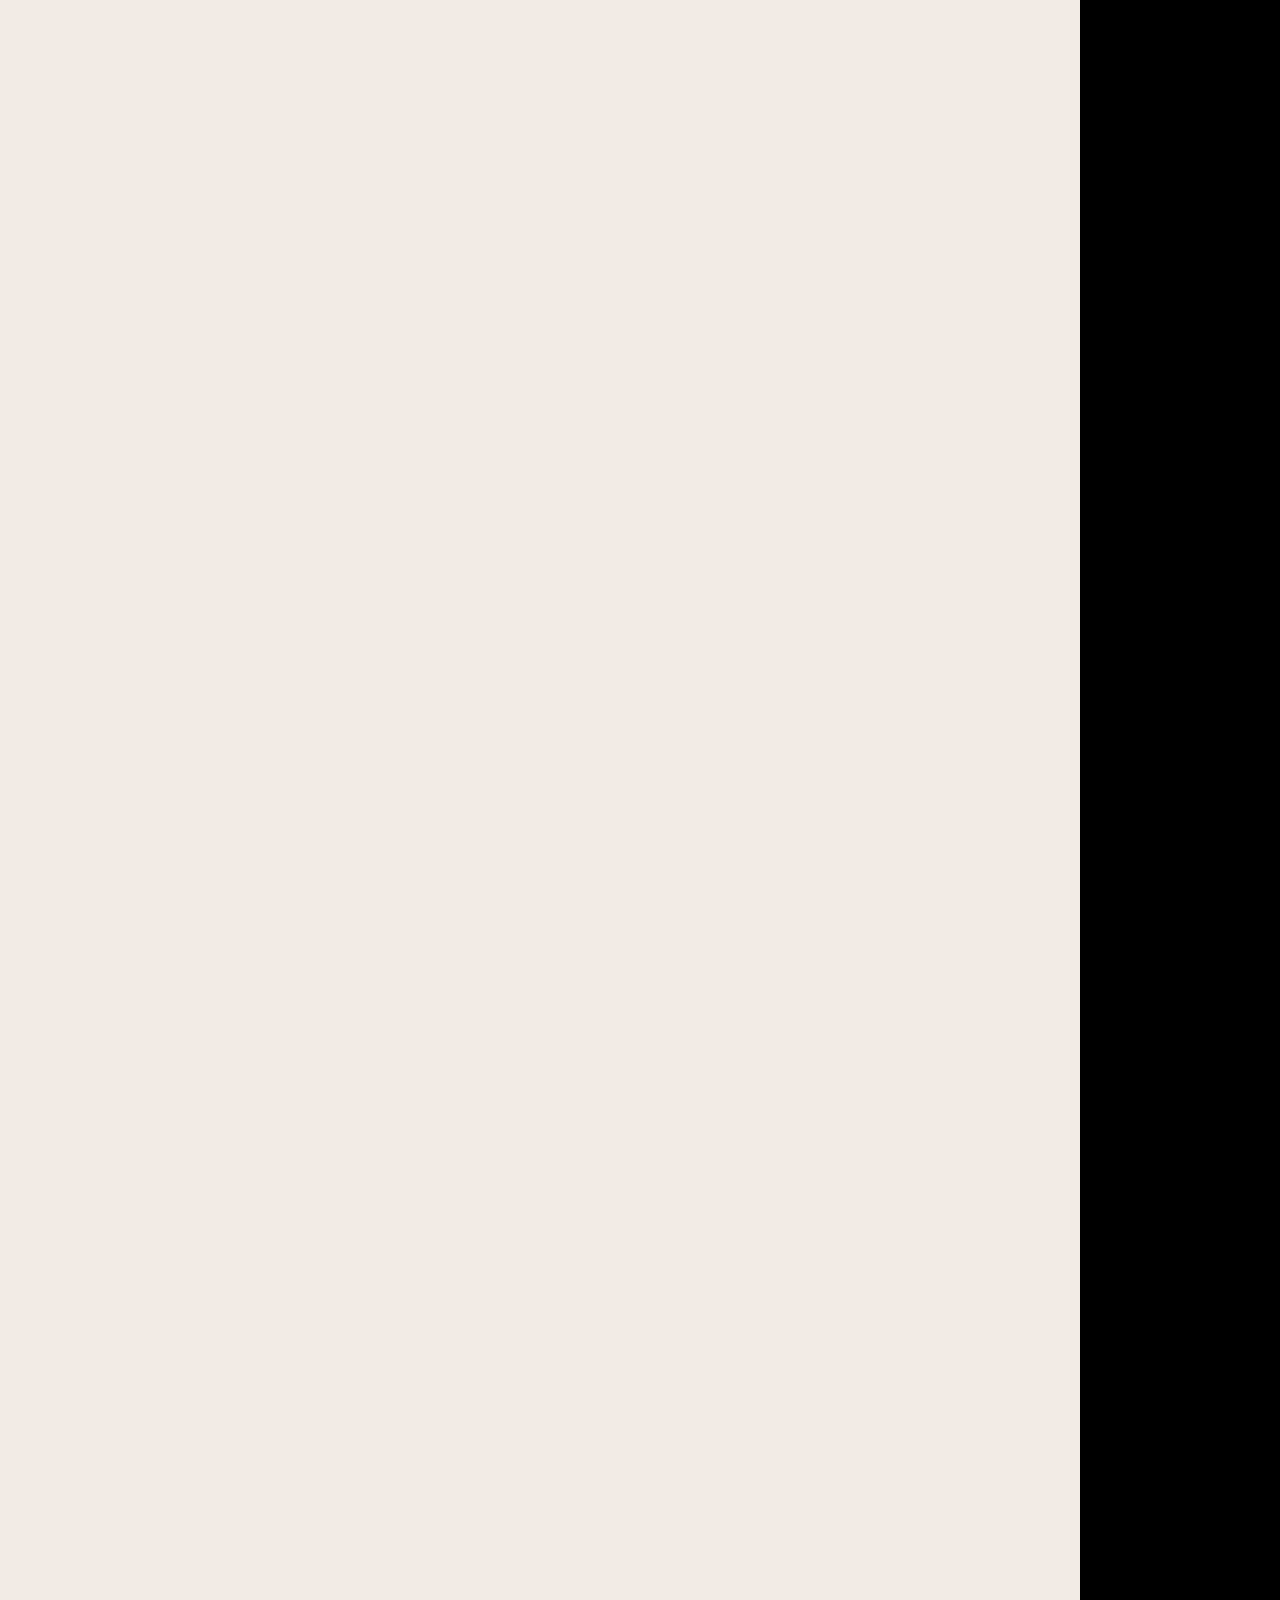
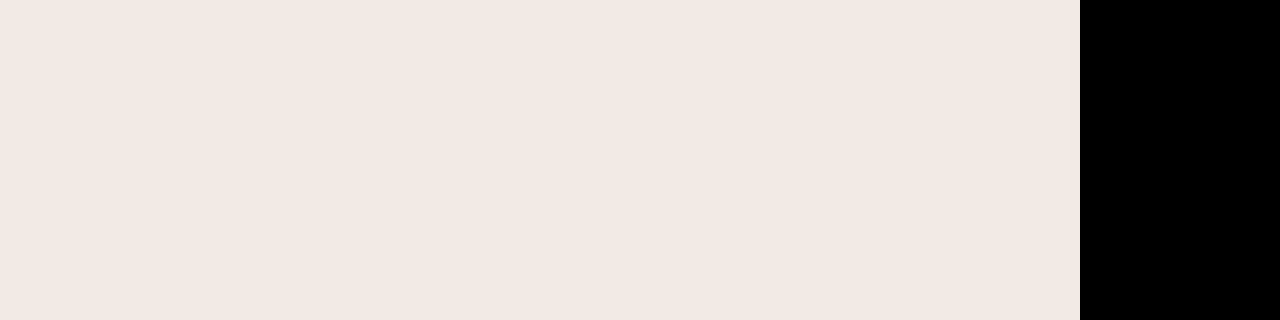
==== motion-datespots-reel/index.html @ 9b58e20b "Add DateSpots promo reel animation project and rendered video Co-Authored-By: Claude Opus 5.5 <norep" ====
<!doctype html>
<html lang="he">
<head>
<meta charset="utf-8">
<title>DateSpots reel</title>
<link rel="stylesheet" href="fonts/fonts.css">
<style>
html,body{margin:0;background:#000}
#stage{position:relative;overflow:hidden;-webkit-font-smoothing:antialiased;font-family:'Noto Sans Hebrew',sans-serif}
#scenes{position:absolute;left:0;top:0;width:100%;height:100%}
.scene{position:absolute;left:0;top:0;overflow:hidden;display:none}
.a{position:absolute;left:0;top:0}
.g{position:absolute;width:0;height:0;transform-origin:0 0}
.tx{position:absolute;left:0;top:0;white-space:nowrap}
svg{overflow:visible;display:block}
</style>
<script>
// Project settings. render.py and audio.py read them from here, so this is the only place they live.
window.CONFIG = {
  W: 1080, H: 1920,
  DUR: 15.5,
  FPS: 60,
  bg: '#F2EAE5',
  palette: {
    INK: '#0B0B0B', INK2: '#1C1A1B', PAPER: '#F2EAE5', WHITE: '#FFFFFF',
    RED: '#FF4B91', PINK: '#FF4B91', PINKSOFT: '#FFE1EC', GREY: '#8E8784',
    LINE: '#E7DEDA', BLOCK: '#F6F1EE',
  },
  loop: false,
  hold: 2.4,
  bpm: 120, beat0: 0,
  music: null,
};
</script>
</head>
<body>
<div id="stage"><div id="scenes"></div></div>
<script src="core.js"></script>
<script src="scene.js"></script>
</body>
</html>
---- motion-datespots-reel/fonts/fonts.css ----
/* Local OFL fonts (Google Fonts subsets). Licence and copyright: OFL.txt in this folder.
   Families:
     'Noto Sans Hebrew'  100..900, width axis 62.5%..100% (font-stretch)   Hebrew hero type
     Rubik               300..900                                           Hebrew UI text, labels
     Heebo               100..900                                           Hebrew UI text, alternative
     Archivo             100..900, width axis 62%..125%                     Latin display
     'JetBrains Mono'    400..800                                           Latin technical labels only (no Hebrew glyphs)
     'Amatic SC'         400, 700                                           hand lettering, Hebrew and Latin */
@font-face {
  font-family: 'Noto Sans Hebrew'; font-style: normal; font-weight: 100 900; font-stretch: 62.5% 100%; font-display: block;
  src: url(noto-sans-hebrew-hebrew-100-900.woff2) format('woff2');
  unicode-range: U+0307-0308, U+0590-05FF, U+200C-2010, U+20AA, U+25CC, U+FB1D-FB4F;
}
@font-face {
  font-family: 'Noto Sans Hebrew'; font-style: normal; font-weight: 100 900; font-stretch: 62.5% 100%; font-display: block;
  src: url(noto-sans-hebrew-latin-100-900.woff2) format('woff2');
  unicode-range: U+0000-00FF, U+0131, U+0152-0153, U+02BB-02BC, U+02C6, U+02DA, U+02DC, U+0304, U+0308, U+0329, U+2000-206F, U+20AC, U+2122, U+2191, U+2193, U+2212, U+2215, U+FEFF, U+FFFD;
}
@font-face {
  font-family: 'Rubik'; font-style: normal; font-weight: 300 900; font-display: block;
  src: url(rubik-hebrew-300-900.woff2) format('woff2');
  unicode-range: U+0307-0308, U+0590-05FF, U+200C-2010, U+20AA, U+25CC, U+FB1D-FB4F;
}
@font-face {
  font-family: 'Rubik'; font-style: normal; font-weight: 300 900; font-display: block;
  src: url(rubik-latin-300-900.woff2) format('woff2');
  unicode-range: U+0000-00FF, U+0131, U+0152-0153, U+02BB-02BC, U+02C6, U+02DA, U+02DC, U+2000-206F, U+2212;
}
@font-face {
  font-family: 'Heebo'; font-style: normal; font-weight: 100 900; font-display: block;
  src: url(heebo-hebrew-100-900.woff2) format('woff2');
  unicode-range: U+0307-0308, U+0590-05FF, U+200C-2010, U+20AA, U+25CC, U+FB1D-FB4F;
}
@font-face {
  font-family: 'Heebo'; font-style: normal; font-weight: 100 900; font-display: block;
  src: url(heebo-latin-100-900.woff2) format('woff2');
  unicode-range: U+0000-00FF, U+0131, U+0152-0153, U+02BB-02BC, U+02C6, U+02DA, U+02DC, U+0304, U+0308, U+0329, U+2000-206F, U+20AC, U+2122, U+2191, U+2193, U+2212, U+2215, U+FEFF, U+FFFD;
}
@font-face {
  font-family: 'Archivo'; font-style: normal; font-weight: 100 900; font-stretch: 62% 125%; font-display: block;
  src: url(archivo-latin-100-900.woff2) format('woff2');
  unicode-range: U+0000-00FF, U+0131, U+0152-0153, U+02BB-02BC, U+02C6, U+02DA, U+02DC, U+0304, U+0308, U+0329, U+2000-206F, U+20AC, U+2122, U+2191, U+2193, U+2212, U+2215, U+FEFF, U+FFFD;
}
@font-face {
  font-family: 'JetBrains Mono'; font-style: normal; font-weight: 400 800; font-display: block;
  src: url(jetbrains-mono-latin-400-800.woff2) format('woff2');
  unicode-range: U+0000-00FF, U+0131, U+0152-0153, U+02BB-02BC, U+02C6, U+02DA, U+02DC, U+0304, U+0308, U+0329, U+2000-206F, U+20AC, U+2122, U+2191, U+2193, U+2212, U+2215, U+FEFF, U+FFFD;
}
@font-face {
  font-family: 'Amatic SC'; font-style: normal; font-weight: 400; font-display: block;
  src: url(amatic-sc-hebrew-400.woff2) format('woff2');
  unicode-range: U+0307-0308, U+0590-05FF, U+200C-2010, U+20AA, U+25CC, U+FB1D-FB4F;
}
@font-face {
  font-family: 'Amatic SC'; font-style: normal; font-weight: 400; font-display: block;
  src: url(amatic-sc-latin-400.woff2) format('woff2');
  unicode-range: U+0000-00FF, U+0131, U+0152-0153, U+02BB-02BC, U+02C6, U+02DA, U+02DC, U+0304, U+0308, U+0329, U+2000-206F, U+20AC, U+2122, U+2191, U+2193, U+2212, U+2215, U+FEFF, U+FFFD;
}
@font-face {
  font-family: 'Amatic SC'; font-style: normal; font-weight: 700; font-display: block;
  src: url(amatic-sc-hebrew-700.woff2) format('woff2');
  unicode-range: U+0307-0308, U+0590-05FF, U+200C-2010, U+20AA, U+25CC, U+FB1D-FB4F;
}
@font-face {
  font-family: 'Amatic SC'; font-style: normal; font-weight: 700; font-display: block;
  src: url(amatic-sc-latin-700.woff2) format('woff2');
  unicode-range: U+0000-00FF, U+0131, U+0152-0153, U+02BB-02BC, U+02C6, U+02DA, U+02DC, U+0304, U+0308, U+0329, U+2000-206F, U+20AC, U+2122, U+2191, U+2193, U+2212, U+2215, U+FEFF, U+FFFD;
}
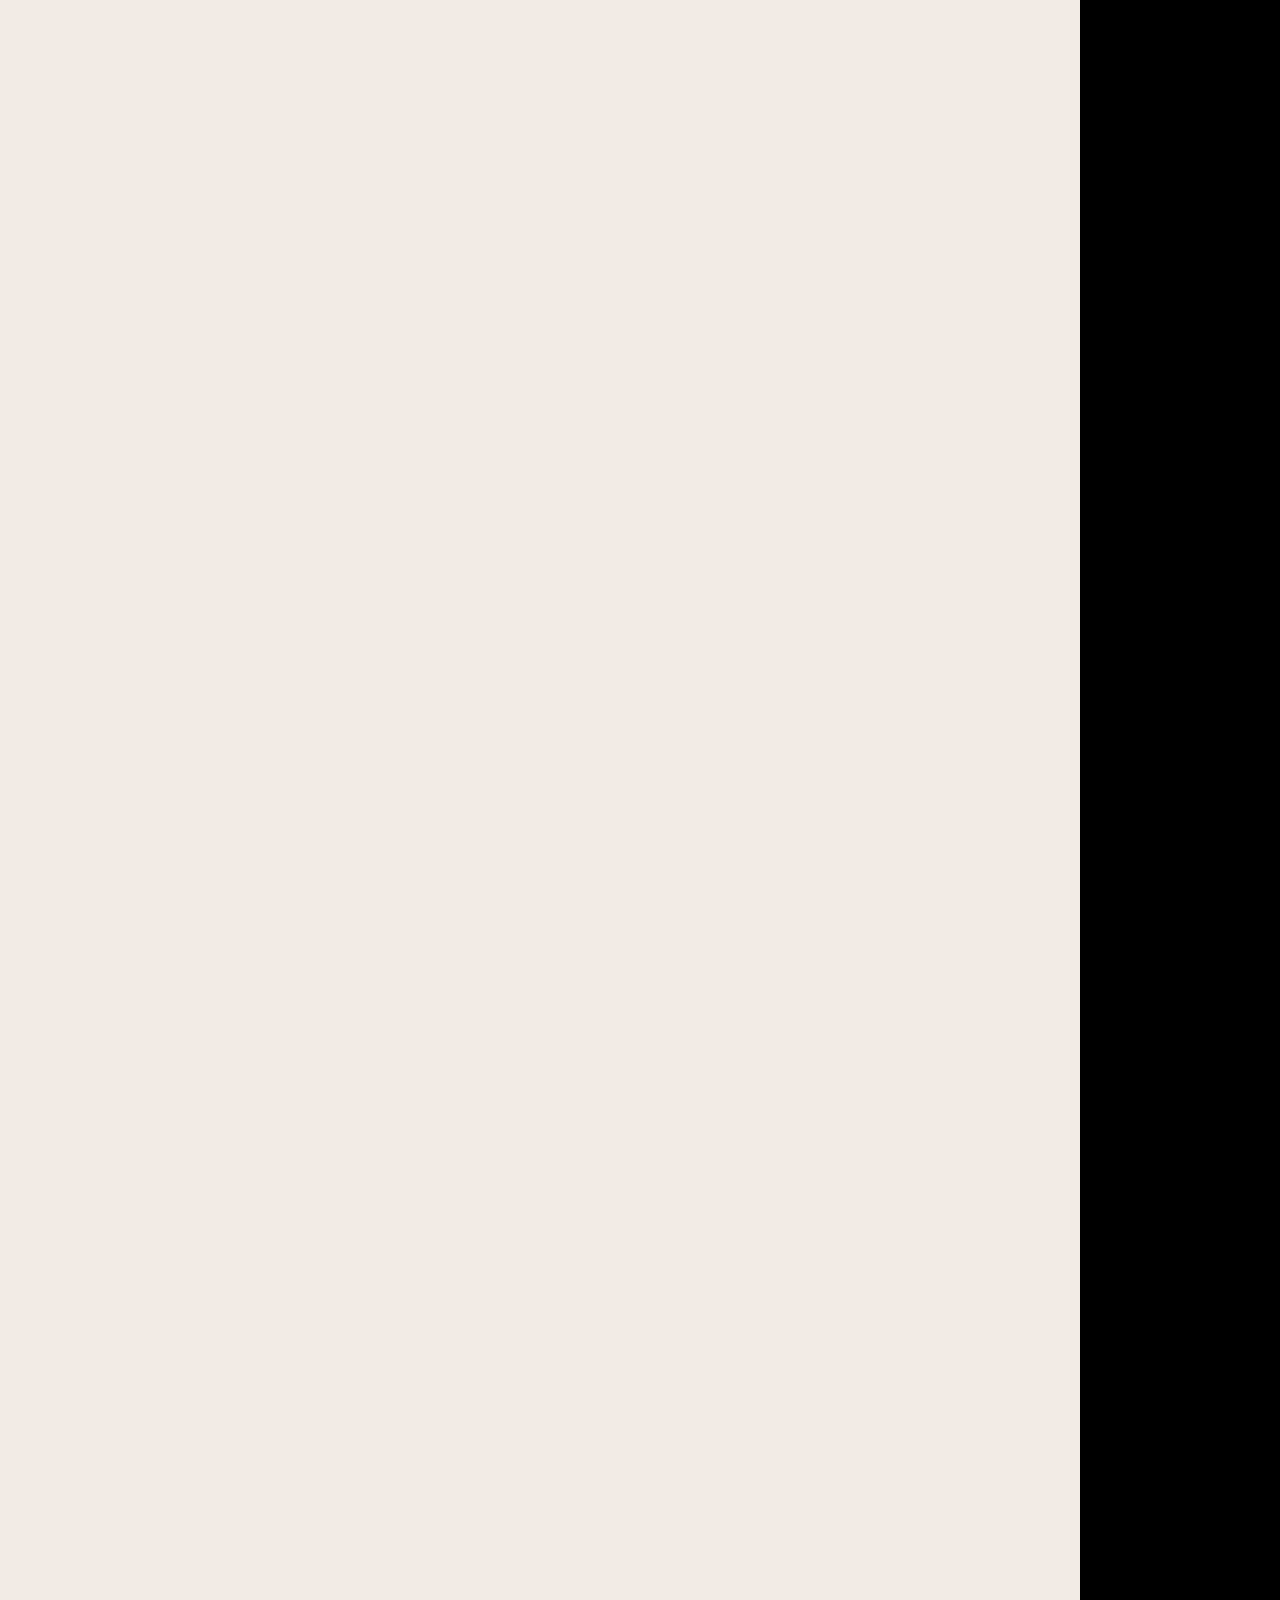
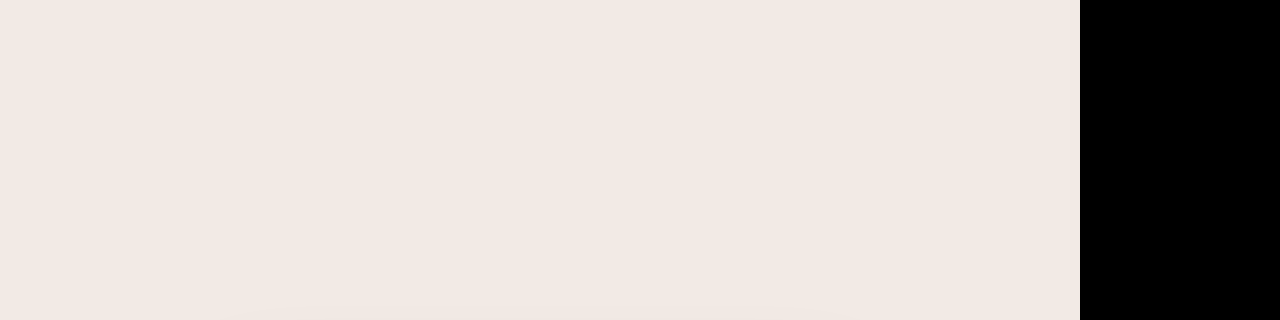
==== commit b3226974: "Rebuild DateSpots reel on real app screenshots Screens captured from the app running locally with th" ====
--- a/motion-datespots-reel/index.html
+++ b/motion-datespots-reel/index.html
@@ -18,7 +18,7 @@
 // Project settings. render.py and audio.py read them from here, so this is the only place they live.
 window.CONFIG = {
   W: 1080, H: 1920,
-  DUR: 15.5,
+  DUR: 17.5,
   FPS: 60,
   bg: '#F2EAE5',
   palette: {
@@ -27,7 +27,7 @@
     LINE: '#E7DEDA', BLOCK: '#F6F1EE',
   },
   loop: false,
-  hold: 2.4,
+  hold: 2.5,
   bpm: 120, beat0: 0,
   music: null,
 };
@@ -35,6 +35,7 @@
 </head>
 <body>
 <div id="stage"><div id="scenes"></div></div>
+<script src="shots/boxes.js"></script>
 <script src="core.js"></script>
 <script src="scene.js"></script>
 </body>
